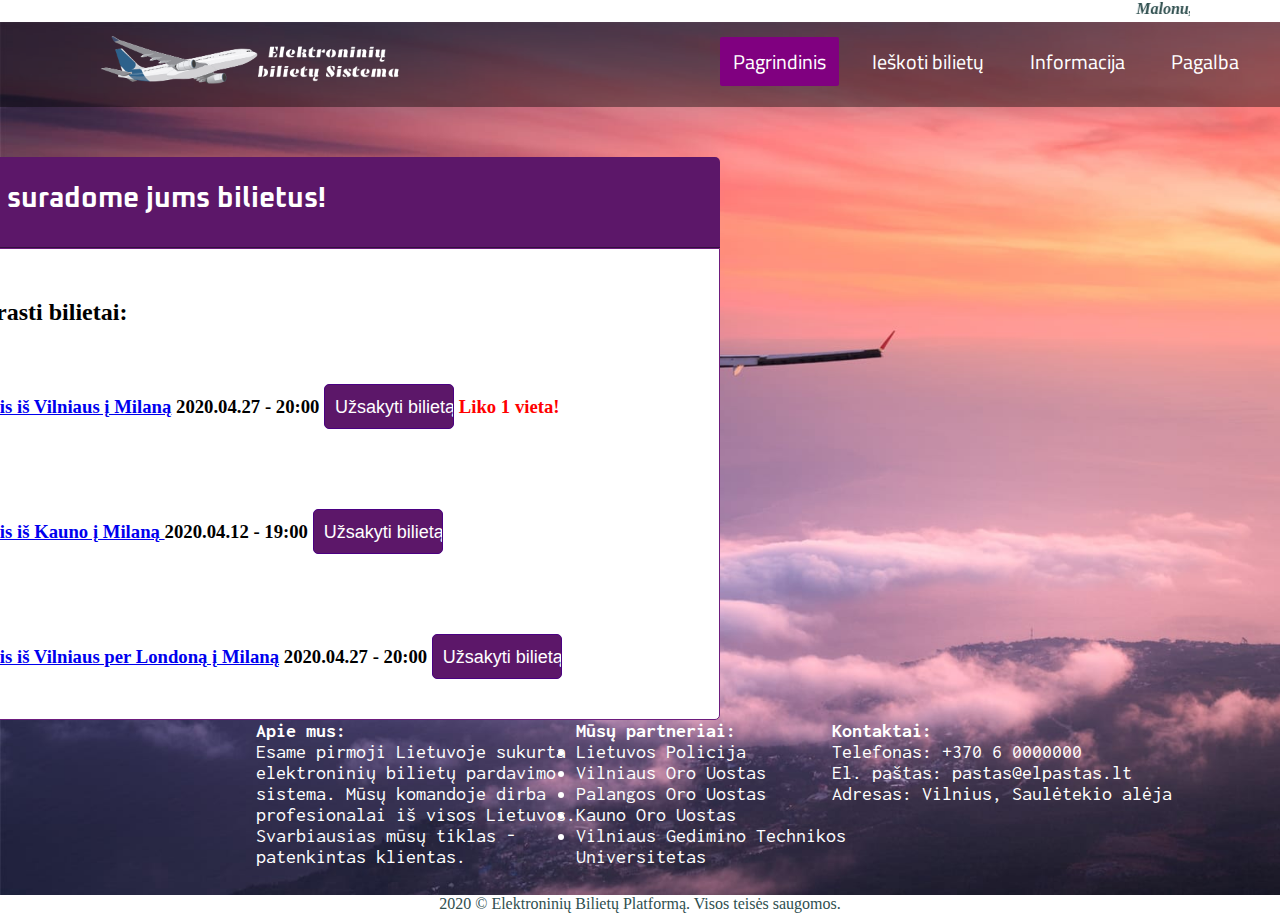
==== bilietu_sarasas.html @ 040cb5f0 "Merge pull request #1 from RimveBiceps/development" ====
<!DOCTYPE html>
<html lang="en">
<head>
	<meta charset="UTF-8">
	<title>Bilietų Pardavimo Platforma</title>
	<link rel="stylesheet" href="style.css">
	<link rel="shortcut icon" type="image/png" href="images/plane.ico"/>
	<link rel="stylesheet" href="https://use.fontawesome.com/releases/v5.6.3/css/all.css">
</head>
<body>
<script src="datetime.js"></script>
<div id="fb-root"></div>
<body onload="startTime()">
<marquee behavior="scroll" loop="-1" width="93%"><i><font color="#2F4F4F"><strong><div id="txt"></div></strong></font></i></marquee>

	<div class="wrapper_pultas">
		<nav class="navbar">
			<img class="logo" src="images/logo.png">
			<ul>
				<li><a class="active" href="index.html">Pagrindinis</a></li>
				<li><a href="index.html">Ieškoti bilietų</a></li>
				<li><a href="#">Informacija</a></li>
				<li><a href="pagalba.html">Pagalba</a></li>
			</ul>
		</nav>

		<div class="forma_pultas">
			<div class="header">Mes suradome jums bilietus!</div>
			<form action="apmokejimas.html">
				<h2>Visi rasti bilietai:</h2></br>
				<h3><ul>
					<li><a href = "#">Skrydis iš Vilniaus į Milaną</a> 2020.04.27 - 20:00  <input color="red" type="submit" value="Užsakyti bilietą "><font color="red">  Liko 1 vieta!</font></li>
					<li><a href = "#">Skrydis iš Kauno į Milaną </a> 2020.04.12 - 19:00  <input color="green" type="submit" value="Užsakyti bilietą "></li>
                    <li><a href = "#">Skrydis iš Vilniaus per  Londoną į Milaną</a> 2020.04.27 - 20:00  <input color="green" type="submit" value="Užsakyti bilietą "></li>

                </ul></h3>
			</form>
		</div>


		<div class="footer1">
			<b>Apie mus:</b></br>Esame pirmoji Lietuvoje sukurta elektroninių bilietų pardavimo sistema. Mūsų komandoje dirba profesionalai iš visos Lietuvos. Svarbiausias mūsų tiklas - patenkintas klientas.
		</div>
		<div class="footer2">
			<b>Mūsų partneriai:</b>
			<ul>
			  <li>Lietuvos Policija</li>
			  <li>Vilniaus Oro Uostas</li>
			  <li>Palangos Oro Uostas</li>
			  <li>Kauno Oro Uostas</li>
			  <li>Vilniaus Gedimino Technikos Universitetas</li>
			</ul>
		</div>
		<div class="footer3">
			<b>Kontaktai:</b></br>Telefonas: +370 6 0000000<br/>
			El. paštas: pastas@elpastas.lt<br/>
			Adresas: Vilnius, Saulėtekio alėja
		</div>
	</div>
	<center><font color="#2F4F4F">2020 © Elektroninių Bilietų Platformą. Visos teisės saugomos.</font></center>
</body>
</html>
---- style.css ----
@import url('https://fonts.googleapis.com/css?family=Cairo&display=swap');
@import url('https://fonts.googleapis.com/css?family=Oswald&display=swap');
@import url('https://fonts.googleapis.com/css?family=Inconsolata&display=swap');
@import url('https://fonts.googleapis.com/css?family=Oxanium&display=swap');
* {
	padding: 0;
	margin: 0;
}
.wrapper {
	background: url(images/bg.jpg) no-repeat;
	background-size: cover;
	height: 97vh;
}
.wrapper .center {
	position: absolute;
	top: 35%;
	left: 35%;
	transform: translate(-50%, -50%);
	font-family: 'Oswald', sans-serif;
	user-select: none;
}
.footer1 {
	position: absolute;
	top: 80%;
	left: 20%;
	width: 350px;
	color: white;
	font-size: 20px;
	font-family: 'Inconsolata', sans-serif;
}
.footer2 {
	position: absolute;
	top: 80%;
	left: 45%;
	width: 350px;
	color: white;
	font-size: 20px;
	font-family: 'Inconsolata', sans-serif;
}
.footer3 {
	position: absolute;
	top: 80%;
	left: 65%;
	width: 350px;
	color: white;
	font-size: 20px;
	font-family: 'Inconsolata', sans-serif;
}
.center h1 {
	color: white;
	font-size: 60px;
	font-weight: bold;
	width: 900px;
	text-align: center;
}
.center h2 {
	color: white;
	font-size: 50px;
	font-weight: bold;
	width: 885px;
	margin-top: 10px;
	text-align: center;
}
/*
.center .buttons {
	margin: 35px 280px;
}
.buttons button {
	height: 50px;
	width: 150px;
	font-size: 18px;
	font-weight: bold;
	color: white;
	background: purple;
	border: 1px solid #4B0082;
	outline: none;
	cursor: pointer;
	border-radius: 25px;
}
.buttons .btn {
	margin-left: 25px;
}
.buttons button:hover {
	background: #BA55D3;
}*/
.navbar {
	height: 85px;
	width: 100%;
	background: rgba(0,0,0,0.4);
}
.navbar ul {
	float: right;
	margin-right: 20px;
}
.navbar li {
	list-style: none;
	margin: 0 8px;
	display: inline-block;
	line-height: 80px
}
.navbar ul li a {
	text-decoration: none;
	color: white;
	font-size: 20px;
	padding: 6px 13px;
	font-family: 'Cairo', sans-serif;
	transition: .4s;
}
.navbar ul li a.active,
.navbar ul li a:hover {
	background: purple;
	border-radius: 2px;
}
.logo {
	height: auto;
	width: 300px;
	padding: 10px 100px;
}
form input {
	height: 30px;
	width: 35%;
	padding: 0 10px;
	border-radius: 3px;
	border: 1px solid silver;
	font-size: 18px;
	outline: none;
}
form input[type="submit"] {
	width: 175px;
	border: 1px solid #4B0082;
	margin-top: 40px
	margin-bottom: 40px;
	color: white;
	cursor: pointer;
	border-radius: 45px;
	border-radius: 5px;
	background: purple;
}
form input[type="submit"]:hover {
	background: #BA55D3;
}
.forma {
	right: 20%;
	width: 430px;
	margin: 50px auto;
	position: relative;

}
.forma .header {
	color: white;
	font-size: 28px;
	font-family: 'Oxanium', sans-serif;
	font-weight: bold;
	background: #5c1769;
	padding: 25px 0 30px 25px;
	border-bottom: 1px solid #340e3f;
	border-radius: 5px 5px 0 0;
}
.forma form {
	position: absolute;
	background: white;
	width: 100%;
	padding: 50px 10px 0 30px;
	box-sizing: border-box;
	border: 1px solid #6d1c7d;
	border-radius: 0 0 5px 5px;
}
.forma input {
	height: 50px;
	width: 90%;
	padding: 0 10px;
	border-radius: 3px;
	border: 1px solid silver;
	font-size: 18px;
	outline: none;
}
.forma textarea {
	margin-top: 10px;
	height: 150px;
	width: 90%;
	padding: 0 10px;
	border-radius: 3px;
	border: 1px solid silver;
	font-size: 18px;
	outline: none;
}
.forma form input[type="password"] {
	margin-top: 10px;
}
.forma form input[type="text"] {
	margin-top: 10px;
}
.forma form input[type='submit'] {
	margin-top: 40px;
	margin-bottom: 40px;
	width: 130px;
	height: 45px;
	color: white;
	cursor: pointer;
	line-height: 45px;
	border-radius: 45px;
	border-radius: 5px;
	background: #5c1769;
}
.forma form i {
	position: absolute;
	font-size: 25px;
	color: grey;
	margin: 15px 0 0 -45px;
}
.forma i.fa-lock {
	margin-top: 35px;
}
.help {
	left: 40%;
	top: 30%;
	position: absolute;
	color: white;
	font-size: 60px;
	font-weight: bold;
	font-family: 'Inconsolata', sans-serif;
	text-align: center;
}




.wrapper_pultas {
	background: url(images/bg_pultas.jpg) no-repeat;
	background-size: cover;
	height: 97vh;
}
.wrapper_pultas .center {
	position: absolute;
	top: 35%;
	left: 35%;
	transform: translate(-50%, -50%);
	font-family: 'Oswald', sans-serif;
	user-select: none;
}

.forma_pultas {
	width: 800px;
	margin: 50px auto;
	position: relative;
	right: 25%;
}
.forma_pultas .header {
	color: white;
	font-size: 28px;
	font-family: 'Oxanium', sans-serif;
	font-weight: bold;
	background: #5c1769;
	padding: 25px 0 30px 25px;
	border-bottom: 1px solid #340e3f;
	border-radius: 5px 5px 0 0;
}
.forma_pultas form {
	position: absolute;
	background: white;
	width: 100%;
	padding: 50px 10px 0 30px;
	box-sizing: border-box;
	border: 1px solid #6d1c7d;
	border-radius: 0 0 5px 5px;
}
.forma_pultas input {
	height: 50px;
	width: 90%;
	padding: 0 10px;
	border-radius: 3px;
	border: 1px solid silver;
	font-size: 18px;
	outline: none;
}
.forma_pultas textarea {
	margin-top: 10px;
	height: 150px;
	width: 90%;
	padding: 0 10px;
	border-radius: 3px;
	border: 1px solid silver;
	font-size: 18px;
	outline: none;
}
.forma_pultas form input[type="password"] {
	margin-top: 20px;
}
.forma_pultas form input[type='submit'] {
	margin-top: 40px;
	margin-bottom: 40px;
	width: 130px;
	height: 45px;
	color: white;
	cursor: pointer;
	line-height: 45px;
	border-radius: 45px;
	border-radius: 5px;
	background: #5c1769;
}
.forma_pultas form i {
	position: absolute;
	font-size: 25px;
	color: grey;
	margin: 15px 0 0 -45px;
}
.forma_pultas i.fa-lock {
	margin-top: 35px;
}
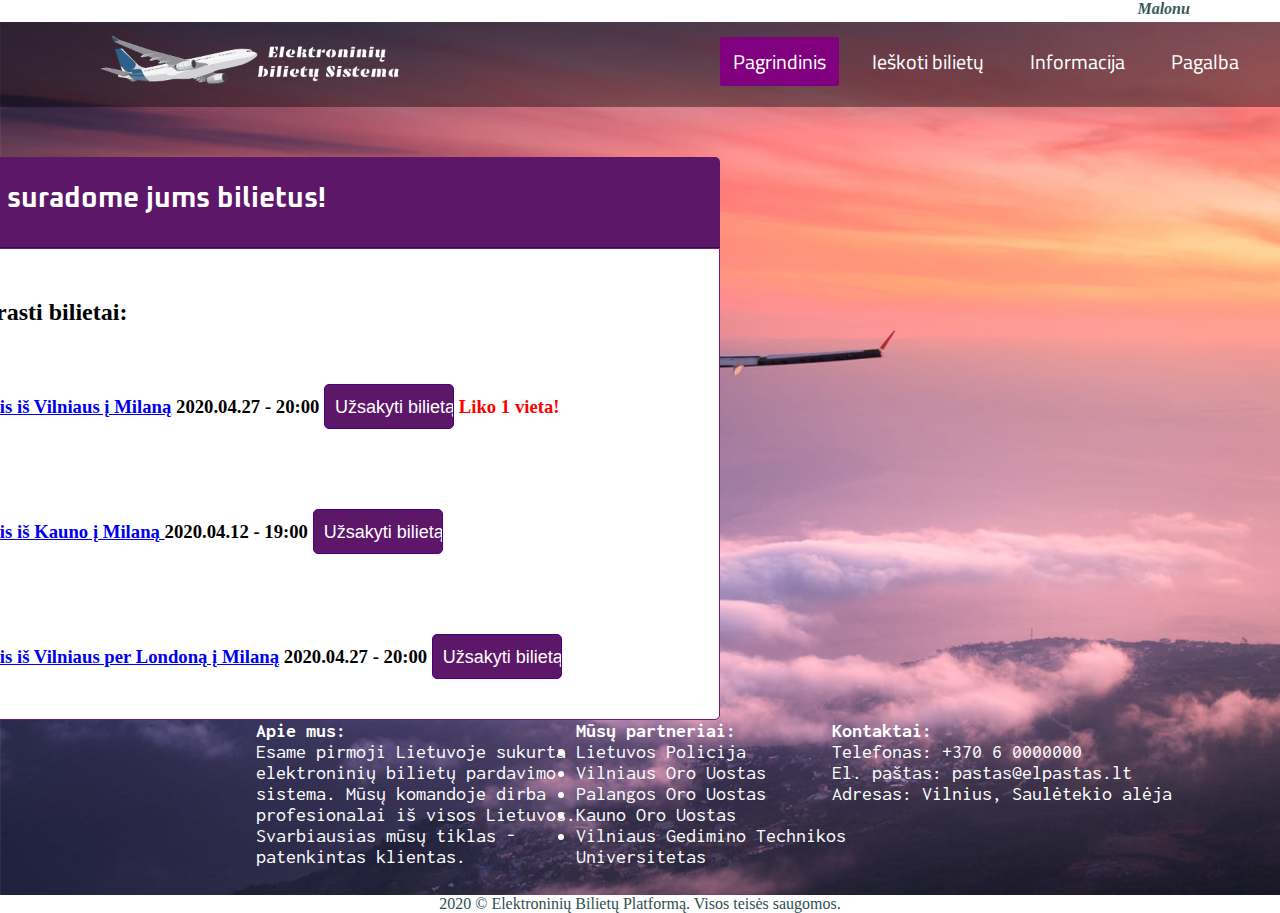
==== commit 28c21ed8: "Update bilietu_sarasas.html" ====
--- a/bilietu_sarasas.html
+++ b/bilietu_sarasas.html
@@ -26,7 +26,7 @@
 
 		<div class="forma_pultas">
 			<div class="header">Mes suradome jums bilietus!</div>
-			<form action="apmokejimas.html">
+			<form action="skrydis.html">
 				<h2>Visi rasti bilietai:</h2></br>
 				<h3><ul>
 					<li><a href = "#">Skrydis iš Vilniaus į Milaną</a> 2020.04.27 - 20:00  <input color="red" type="submit" value="Užsakyti bilietą "><font color="red">  Liko 1 vieta!</font></li>
@@ -59,4 +59,4 @@
 	</div>
 	<center><font color="#2F4F4F">2020 © Elektroninių Bilietų Platformą. Visos teisės saugomos.</font></center>
 </body>
-</html>+</html>
